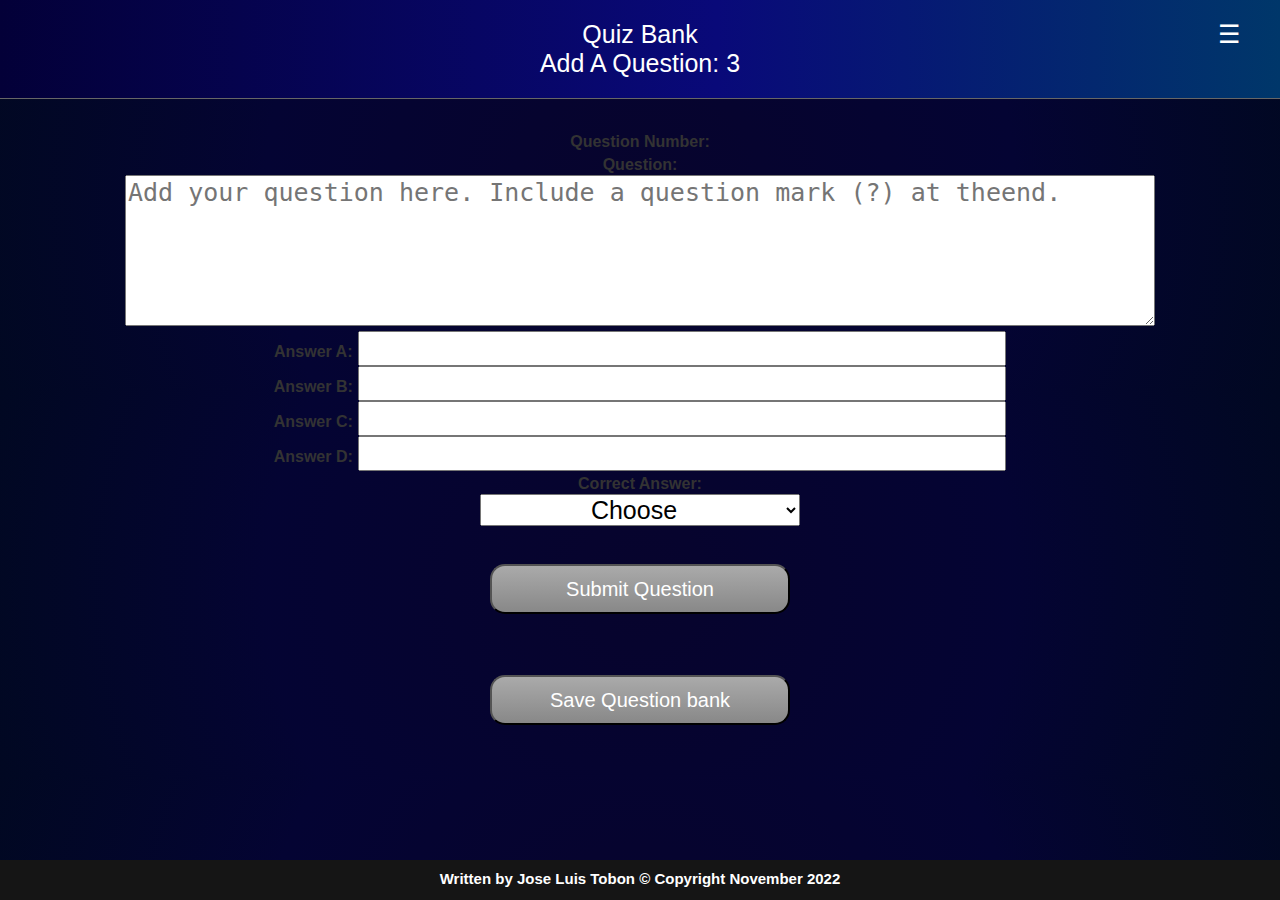
==== add_questions.html @ e2bbbed7 "Proyecto individuall" ====
<!DOCTYPE html>
<html lang="en">
    <head>
        <meta charset="UTF-8">
        <meta http-equiv="X-UA-Compatible" content="IE=edge">
        <meta name="viewport" content="width=device-width, initial-scale=1.0">
        <title>Quiz Bank Editor</title>
        <meta name='viewport' content='width=device-width, initial-scale=1'>
        <link rel='stylesheet' type='text/css' media='screen' href='css/app.css'>
        <script type="text/javascript" src="json/questions.json"></script>
    </head>
    <body>
        <div id="header">
            <h1>Quiz Bank<br>Add A Question: <span id="qCount"></span></h1>
            <span id="menu"></span>
            <div id="menubox" style="display: none;">
                <br><a href="quiz_app.html" alt="back to quiz" title="back to quiz"> Backto Quiz </a><br><br>
                <a href="remove_questions.html" alt="remove questions" title="removequestions"> Drop Questions <a>
                        <span id="menudismiss"> X </span>
            </div>
        </div>
        <div class="quiz-wrapper">
            <form id="addQuestion" onsubmit="submitForm(event)">
                <label class="formLabel">Question Number:</label><br>
                <label class="formLabel">Question:</label><br>
                <textarea maxlength="200" cols="50" rows="5" class="formArea"
                    placeholder="Add your question here. Include a question mark (?) at theend." id="q" name="q"
                    required></textarea><br>
                <label class="formLabel">Answer A:</label>
                <input type="text" maxlength="100" size="100" class="formInput" id="a" name="a" required><br>
                <label class="formLabel">Answer B:</label>
                <input type="text" maxlength="100" size="100" class="formInput" id="b" name="b" required><br>
                <label class="formLabel">Answer C:</label>
                <input type="text" maxlength="100" size="100" class="formInput" id="c" name="c" required><br>
                <label class="formLabel">Answer D:</label>
                <input type="text" maxlength="100" size="100" class="formInput" id="d" name="d" required><br>
                <label class="formLabel">Correct Answer:</label><br>
                <select id="ca" name="ca" class="formSelect" required>
                    <option value="" selected disabled> Choose </option>
                    <option value="a"> - A -</option>
                    <option value="b"> - B -</option>
                    <option value="c"> - C -</option>
                    <option value="d"> - D -</option>
                </select><br><br>
                <button id="submitQuestion">
                    <p>Submit Question</p>
                </button><br><br><br>
                <button id="saveQuestionBank">
                    <p>Save Question bank</p>
                </button>
            </form>
        </div>
        <div id="footer">
            <h5>Written by Jose Luis Tobon &copy Copyright November 2022</h5>
        </div>
        <script src='js/addquestions.js'></script>
        <script src='js/menu.js'></script>
    </body>
</html>
---- css/app.css ----
body {
    margin: 0;
    padding: 0px;
    font-family: Arial;
    font-size: 20px;
    text-align: center;
    background-color: #252525;/*Cambio de color de la pagina*/
    /*Color de fondo del body*/
    background: radial-gradient(circle, rgba(7, 4, 45, 1) 0%, rgba(4, 4, 51, 1) 56%, rgba(1, 8, 34, 1) 100%);
    /*Color de fondo*/
    overflow-x: hidden;

}

#header {
    border-bottom: 1px solid #666;/*Borde del header WIP*/
    color: white;
    display: block;
    padding: 10px 0;
    text-align: center;
    /*Color de fondo del header*/
    background: linear-gradient(90deg, rgba(3, 0, 56, 1) 0%, rgba(9, 9, 121, 1) 56%, rgba(0, 55, 106, 1) 100%);
    /*Color de fondo*/
}

#header h1 {
    /*Sombra del titulo eliminado
    text-shadow: 0px 1px 0px #fff;
    *//*Cambiar color del titulo desde el #header para no afectar el color del menu*/
    font-weight: 300;
    margin: 0px;
    padding: 10px;
    font-size: 25px;
}

.question {
    font-size: 30px;
    margin: 0 5% 20px 5%;
    /*Color del texto de las preguntas*/
    color: white;
    /*Color del texto de las preguntas*/
}

.answers {
    margin-bottom: 20px;
    text-align: left;
    display: inline-block;
    /*Color del texto de las respuestas*/
    color: white;
    /*Color del texto de las respuestas*/
}

.answers label {
    display: block;
    margin-bottom: 10px;
}

button p {
    margin-top: -8px;
}

button {
    font-weight: 200;
    font-size: 20px;
    width: 300px;
    height: 50px;
    padding: 20px;
    cursor: pointer;
    border-radius: 3px;
    color: #fff;
    background-image: -webkit-gradient(linear, left top, left bottom,
            from(#aaa), to(#888));
    margin-top: 15px;
    /*Agregado*/
    border-radius: 15px;
    /*Agregado*/
}

button:hover {
    background-image: -webkit-gradient(linear, left top, left bottom,
            from(#bbb), to(#999));
}

.quiz-wrapper {
    position: relative;
    height: 200px;
    margin: 30px 0 60px 0;
}

.rad_butn {
    transform: scale(200%);
    margin: 0 30px 0 -20px;
}

#results {
    margin-top: 15px;
    padding: 20px;
    /*Color del texto del resultado de respuestas acertadas*/
    color: white;
}

.slide {
    position: absolute;
    left: 0px;
    top: 0px;
    width: 100%;
    z-index: 1;
    opacity: 0;
    transition: opacity 0.5s;
}

.active-slide {
    opacity: 1;
    z-index: 2;
}

#footer {
    position: absolute;
    bottom: 0;
    width: 100%;
    height: 40px;
    /*Eliminado color de sombra de texto
    text-shadow: 0px 1px 0px #fff;
    */
    color: white;
    background-color: #151515;
}

#footer h5 {
    text-align: center;
    margin-top: 10px;
    font-size: 15px;
}

h2 {
    color: #333;
    font-weight: 100;
    font-size: 40px;
    margin: 40px 0px 20px;
    color: white;/*Color del texto del Timer*/
}

#clockdiv {
    font-family: sans-serif;
    color: #fff;
    display: inline-block;
    font-weight: 100;
    text-align: center;
    font-size: 30px;
}

#clockdiv > div {
    padding: 10px;
    border-radius: 100px;
    background-image: -webkit-gradient(linear, left top, left bottom,
            from(#ccc), to(#999));
    display: inline-block;
    border: solid 1px #333;
    width: 100px;
    height: 100px;
}

#clockdiv div > span {
    padding: 15px;
    border-radius: 3px;
    background: #333;
    display: inline-block;
}

.smalltext {
    padding-top: 3px;
    font-size: 16px;
}

/*Segundo archivo htmnl*/

form {
    color: #333;
    font-weight: bold;
}

.formLabel {
    font-size: 16px;
    width: 10%;
}

.formArea, .formInput, .formSelect {
    font-size: 25px;
}

.formArea {
    width: 80%;
}

.formInput {
    width: 50%;
}

.formSelect {
    width: 25%;
    text-align: center;
}

/*Tercer archivo html*/

#showQstn {
    text-align: left;
    display: block;
    margin: 0 auto 0 auto;
    width: 420px;
}

#showQstn label:first-of-type {
    margin-left: 10px;
}

.chk_butn {
    transform: scale(200%);
    margin: 10px 30px 5px -20px;
}

.wrapper {
    position: relative;
    margin: 30px 0 20px 0;
}

#footer2 {
    position: absolute;
    bottom: 0;
    width: 100%;
    height: 40px;
    /*Color del footer 2*/
    color: white;
    background-color: #151515;
}

#footer2 h5 {
    text-align: center;
    padding-top: 10px;
    font-size: 15px;
}



#menu {
    position: absolute;
    top: 10px;
    right: 30px;
}

#menu:hover {
    background-color: rgba(255, 255, 255, 0.5);
    font-weight: bold;
}

#menubox {
    position: absolute;
    background-image: -webkit-gradient(linear, left top, left bottom,
            from(#ccc), to(#999));
    padding: 20px;
    border: solid 1px #333;
    width: 80vw;
    margin: 50px 0 0 7vw;
    height: 200px;
    z-index: 10;
    font-size: 1.7em;
}

#menubox a {
    color: #333;
    text-shadow: 0px 1px 0px #fff;
    text-decoration: none;
}

#menubox a:hover {
    background-color: rgba(255, 255, 255, 0.5);
}

#menubox #menudismiss {
    position: absolute;
    top: 10px;
    right: 15px;
    color: rgb(102, 100, 100);
}

#menubox #menudismiss:hover {
    position: absolute;
    top: 10px;
    right: 15px;
    background-color: rgba(255, 255, 255, 0.5);
    font-weight: bold;
}

/*Agregado*/

/*Agregado*/
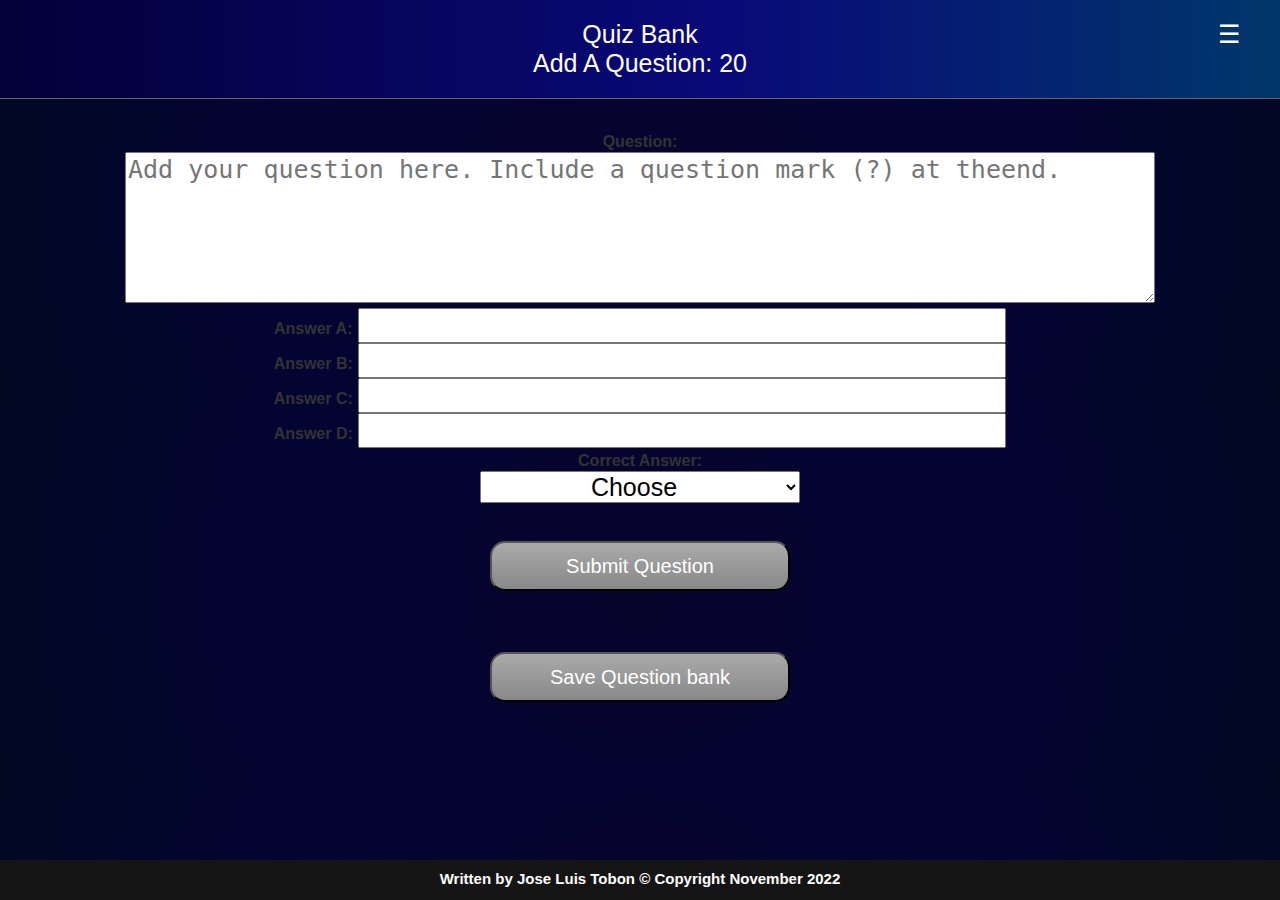
==== commit bedc4b94: "Actulizadas banco de preguntas" ====
--- a/add_questions.html
+++ b/add_questions.html
@@ -3,7 +3,6 @@
     <head>
         <meta charset="UTF-8">
         <meta http-equiv="X-UA-Compatible" content="IE=edge">
-        <meta name="viewport" content="width=device-width, initial-scale=1.0">
         <title>Quiz Bank Editor</title>
         <meta name='viewport' content='width=device-width, initial-scale=1'>
         <link rel='stylesheet' type='text/css' media='screen' href='css/app.css'>
@@ -14,18 +13,16 @@
             <h1>Quiz Bank<br>Add A Question: <span id="qCount"></span></h1>
             <span id="menu"></span>
             <div id="menubox" style="display: none;">
-                <br><a href="quiz_app.html" alt="back to quiz" title="back to quiz"> Backto Quiz </a><br><br>
+                <br><a href="quiz_app.html" alt="back to quiz" title="back to quiz"> Back to Quiz </a><br><br>
                 <a href="remove_questions.html" alt="remove questions" title="removequestions"> Drop Questions <a>
                         <span id="menudismiss"> X </span>
             </div>
         </div>
         <div class="quiz-wrapper">
             <form id="addQuestion" onsubmit="submitForm(event)">
-                <label class="formLabel">Question Number:</label><br>
                 <label class="formLabel">Question:</label><br>
                 <textarea maxlength="200" cols="50" rows="5" class="formArea"
-                    placeholder="Add your question here. Include a question mark (?) at theend." id="q" name="q"
-                    required></textarea><br>
+                    placeholder="Add your question here. Include a question mark (?) at theend." id="q" name="q" required></textarea><br>
                 <label class="formLabel">Answer A:</label>
                 <input type="text" maxlength="100" size="100" class="formInput" id="a" name="a" required><br>
                 <label class="formLabel">Answer B:</label>
@@ -42,12 +39,8 @@
                     <option value="c"> - C -</option>
                     <option value="d"> - D -</option>
                 </select><br><br>
-                <button id="submitQuestion">
-                    <p>Submit Question</p>
-                </button><br><br><br>
-                <button id="saveQuestionBank">
-                    <p>Save Question bank</p>
-                </button>
+                <button id="submitQuestion"><p>Submit Question</p></button><br><br><br>
+                <button id="saveQuestionBank"><p>Save Question bank</p></button>
             </form>
         </div>
         <div id="footer">
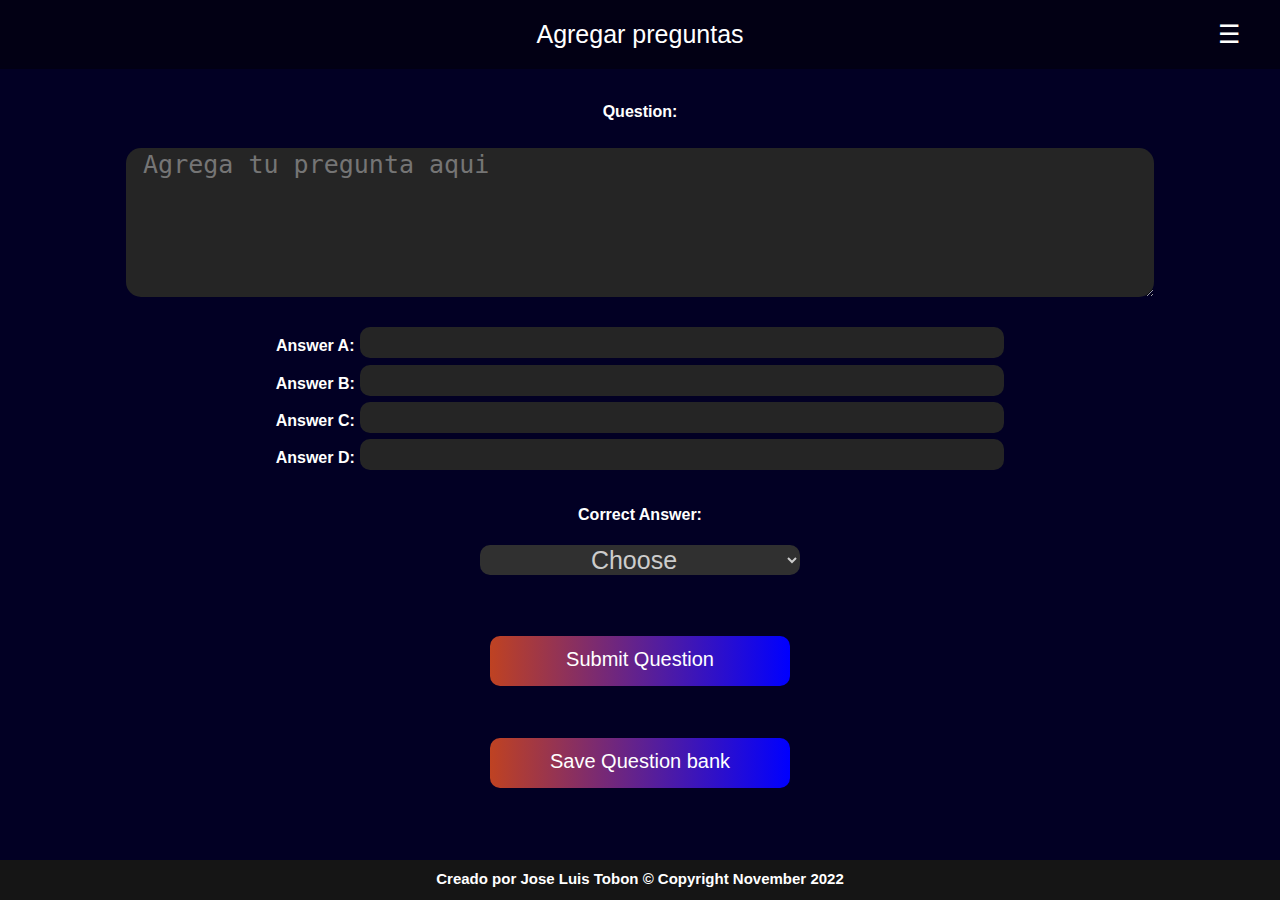
==== commit 7e5c7c98: "Modificado: [200~1. Agregado icono a las paginas" ====
--- a/add_questions.html
+++ b/add_questions.html
@@ -3,18 +3,19 @@
     <head>
         <meta charset="UTF-8">
         <meta http-equiv="X-UA-Compatible" content="IE=edge">
-        <title>Quiz Bank Editor</title>
+        <title>Quiz</title>
         <meta name='viewport' content='width=device-width, initial-scale=1'>
         <link rel='stylesheet' type='text/css' media='screen' href='css/app.css'>
+        <link rel="shortcut icon" href="images/Time.webp">
         <script type="text/javascript" src="json/questions.json"></script>
     </head>
     <body>
         <div id="header">
-            <h1>Quiz Bank<br>Add A Question: <span id="qCount"></span></h1>
+            <h1>Agregar preguntas</h1>
             <span id="menu"></span>
             <div id="menubox" style="display: none;">
-                <br><a href="quiz_app.html" alt="back to quiz" title="back to quiz"> Back to Quiz </a><br><br>
-                <a href="remove_questions.html" alt="remove questions" title="removequestions"> Drop Questions <a>
+                <br><a href="index.html" alt="back to quiz" title="back to quiz"> Regresar al quiz </a><br><br>
+                <a href="remove_questions.html" alt="remove questions" title="removequestions"> Quitar preguntas <a>
                         <span id="menudismiss"> X </span>
             </div>
         </div>
@@ -22,7 +23,7 @@
             <form id="addQuestion" onsubmit="submitForm(event)">
                 <label class="formLabel">Question:</label><br>
                 <textarea maxlength="200" cols="50" rows="5" class="formArea"
-                    placeholder="Add your question here. Include a question mark (?) at theend." id="q" name="q" required></textarea><br>
+                    placeholder=" Agrega tu pregunta aqui" id="q" name="q" required></textarea><br>
                 <label class="formLabel">Answer A:</label>
                 <input type="text" maxlength="100" size="100" class="formInput" id="a" name="a" required><br>
                 <label class="formLabel">Answer B:</label>
@@ -44,7 +45,7 @@
             </form>
         </div>
         <div id="footer">
-            <h5>Written by Jose Luis Tobon &copy Copyright November 2022</h5>
+            <h5>Creado por Jose Luis Tobon &copy Copyright November 2022</h5>
         </div>
         <script src='js/addquestions.js'></script>
         <script src='js/menu.js'></script>
--- a/css/app.css
+++ b/css/app.css
@@ -4,22 +4,21 @@
     font-family: Arial;
     font-size: 20px;
     text-align: center;
-    background-color: #252525;/*Cambio de color de la pagina*/
     /*Color de fondo del body*/
-    background: radial-gradient(circle, rgba(7, 4, 45, 1) 0%, rgba(4, 4, 51, 1) 56%, rgba(1, 8, 34, 1) 100%);
+    background: rgb(2, 0, 36);
     /*Color de fondo*/
     overflow-x: hidden;
 
 }
 
 #header {
-    border-bottom: 1px solid #666;/*Borde del header WIP*/
+    border-bottom: 0px solid #666;/*Borde del header WIP*/
     color: white;
     display: block;
-    padding: 10px 0;
+    padding: 10px;
     text-align: center;
     /*Color de fondo del header*/
-    background: linear-gradient(90deg, rgba(3, 0, 56, 1) 0%, rgba(9, 9, 121, 1) 56%, rgba(0, 55, 106, 1) 100%);
+    background: rgb(2, 0, 20);
     /*Color de fondo*/
 }
 
@@ -29,8 +28,8 @@
     *//*Cambiar color del titulo desde el #header para no afectar el color del menu*/
     font-weight: 300;
     margin: 0px;
+    font-size: 25px;
     padding: 10px;
-    font-size: 25px;
 }
 
 .question {
@@ -39,9 +38,11 @@
     /*Color del texto de las preguntas*/
     color: white;
     /*Color del texto de las preguntas*/
+    margin-top: 5%;
 }
 
 .answers {
+    margin-top: 3%;
     margin-bottom: 20px;
     text-align: left;
     display: inline-block;
@@ -52,7 +53,7 @@
 
 .answers label {
     display: block;
-    margin-bottom: 10px;
+    margin-bottom: 3%;
 }
 
 button p {
@@ -66,19 +67,26 @@
     height: 50px;
     padding: 20px;
     cursor: pointer;
-    border-radius: 3px;
     color: #fff;
-    background-image: -webkit-gradient(linear, left top, left bottom,
-            from(#aaa), to(#888));
-    margin-top: 15px;
+    background: linear-gradient(90deg, #BF4222, blue);
+    margin-top: 5%;
     /*Agregado*/
-    border-radius: 15px;
+    border-radius: 10px;
     /*Agregado*/
-}
-
+    border: 0px;
+}
+
+#next{
+    margin-top: 12%;
+    border: 0px;
+}
+#submit{
+    margin-top: 12%;
+    border: 0px;
+}
 button:hover {
-    background-image: -webkit-gradient(linear, left top, left bottom,
-            from(#bbb), to(#999));
+    background: linear-gradient(90deg, blue, #BF4222);
+    border: 0px;
 }
 
 .quiz-wrapper {
@@ -93,9 +101,9 @@
 }
 
 #results {
-    margin-top: 15px;
+    /*Color del texto del resultado de respuestas acertadas*/
+    margin-top: 12%;
     padding: 20px;
-    /*Color del texto del resultado de respuestas acertadas*/
     color: white;
 }
 
@@ -136,7 +144,7 @@
     color: #333;
     font-weight: 100;
     font-size: 40px;
-    margin: 40px 0px 20px;
+    margin-top: -9%;
     color: white;/*Color del texto del Timer*/
 }
 
@@ -170,6 +178,7 @@
 .smalltext {
     padding-top: 3px;
     font-size: 16px;
+    color: #151515;
 }
 
 /*Segundo archivo htmnl*/
@@ -182,6 +191,7 @@
 .formLabel {
     font-size: 16px;
     width: 10%;
+
 }
 
 .formArea, .formInput, .formSelect {
@@ -190,15 +200,44 @@
 
 .formArea {
     width: 80%;
+    background-color: #252525;
+    border: 0px;
+}
+
+.formArea:hover{
+    background-color: #303030;
 }
 
 .formInput {
     width: 50%;
+    border-radius: 10px;
+    margin-bottom: .5%;
+    background-color: #252525;
+    border: 0px;
+}
+
+.formInput:hover{
+    background-color: #303030;
 }
 
 .formSelect {
     width: 25%;
     text-align: center;
+}
+#d{
+    margin-bottom: 2.5%;
+}
+
+select{
+    background-color: #303030;
+    border: 0px;
+    border-radius: 10px;
+    margin-top: 1.5%;
+    color: #ccc;
+}
+
+option{
+    color: #ccc;
 }
 
 /*Tercer archivo html*/
@@ -224,23 +263,6 @@
     margin: 30px 0 20px 0;
 }
 
-#footer2 {
-    position: absolute;
-    bottom: 0;
-    width: 100%;
-    height: 40px;
-    /*Color del footer 2*/
-    color: white;
-    background-color: #151515;
-}
-
-#footer2 h5 {
-    text-align: center;
-    padding-top: 10px;
-    font-size: 15px;
-}
-
-
 
 #menu {
     position: absolute;
@@ -251,6 +273,7 @@
 #menu:hover {
     background-color: rgba(255, 255, 255, 0.5);
     font-weight: bold;
+    border-radius: 8px;
 }
 
 #menubox {
@@ -291,6 +314,41 @@
     font-weight: bold;
 }
 
+#bank{
+    color: white;
+}
+
+#showQstn{
+    color:#ccc;
+    font-weight: 150;
+    margin-top: 30px;
+}
+
+#saveQuestions{
+    margin-top: -50px;
+}
+
+#removeQuestions{
+    margin-top: 59px;
+}
+
+textarea{
+    border-radius: 15px;
+    margin-top: 2%;
+    margin-bottom: 2%;
+}
+
+.formLabel{
+    color: white;
+}
+
+#submitQuestion{
+    margin-top: 3%;
+}
+
+#saveQuestionBank{
+    margin-top: .5%;
+}
 /*Agregado*/
 
 /*Agregado*/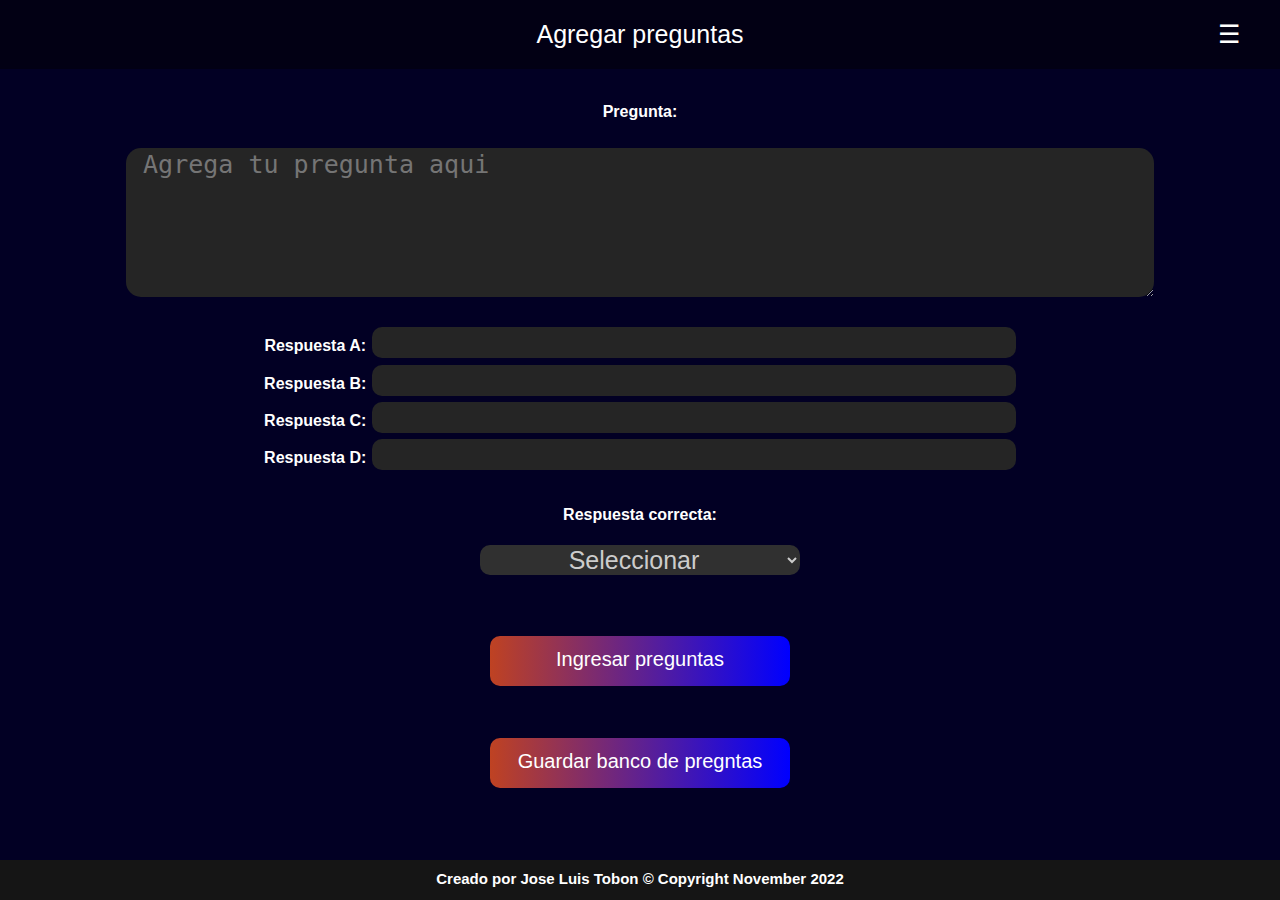
==== commit 0804f448: "Modificado: 1. Cambio del diseño del menu 2. Correcciones en la traduccion" ====
--- a/add_questions.html
+++ b/add_questions.html
@@ -16,32 +16,32 @@
             <div id="menubox" style="display: none;">
                 <br><a href="index.html" alt="back to quiz" title="back to quiz"> Regresar al quiz </a><br><br>
                 <a href="remove_questions.html" alt="remove questions" title="removequestions"> Quitar preguntas <a>
-                        <span id="menudismiss"> X </span>
+                        <span id="menudismiss"> x </span>
             </div>
         </div>
         <div class="quiz-wrapper">
             <form id="addQuestion" onsubmit="submitForm(event)">
-                <label class="formLabel">Question:</label><br>
+                <label class="formLabel">Pregunta:</label><br>
                 <textarea maxlength="200" cols="50" rows="5" class="formArea"
                     placeholder=" Agrega tu pregunta aqui" id="q" name="q" required></textarea><br>
-                <label class="formLabel">Answer A:</label>
+                <label class="formLabel">Respuesta A:</label>
                 <input type="text" maxlength="100" size="100" class="formInput" id="a" name="a" required><br>
-                <label class="formLabel">Answer B:</label>
+                <label class="formLabel">Respuesta B:</label>
                 <input type="text" maxlength="100" size="100" class="formInput" id="b" name="b" required><br>
-                <label class="formLabel">Answer C:</label>
+                <label class="formLabel">Respuesta C:</label>
                 <input type="text" maxlength="100" size="100" class="formInput" id="c" name="c" required><br>
-                <label class="formLabel">Answer D:</label>
+                <label class="formLabel">Respuesta D:</label>
                 <input type="text" maxlength="100" size="100" class="formInput" id="d" name="d" required><br>
-                <label class="formLabel">Correct Answer:</label><br>
+                <label class="formLabel">Respuesta correcta:</label><br>
                 <select id="ca" name="ca" class="formSelect" required>
-                    <option value="" selected disabled> Choose </option>
+                    <option value="" selected disabled> Seleccionar </option>
                     <option value="a"> - A -</option>
                     <option value="b"> - B -</option>
                     <option value="c"> - C -</option>
                     <option value="d"> - D -</option>
                 </select><br><br>
-                <button id="submitQuestion"><p>Submit Question</p></button><br><br><br>
-                <button id="saveQuestionBank"><p>Save Question bank</p></button>
+                <button id="submitQuestion"><p>Ingresar preguntas</p></button><br><br><br>
+                <button id="saveQuestionBank"><p>Guardar banco de pregntas</p></button>
             </form>
         </div>
         <div id="footer">
--- a/css/app.css
+++ b/css/app.css
@@ -278,21 +278,24 @@
 
 #menubox {
     position: absolute;
-    background-image: -webkit-gradient(linear, left top, left bottom,
-            from(#ccc), to(#999));
     padding: 20px;
-    border: solid 1px #333;
-    width: 80vw;
-    margin: 50px 0 0 7vw;
+    border: solid 0px #333;
+    width: 20vw;
+    margin: -40px 0 0 76.5%;
     height: 200px;
     z-index: 10;
     font-size: 1.7em;
+    border-radius: 10px;
+    background: rgb(10, 25, 75);;
 }
 
 #menubox a {
-    color: #333;
+    color: #fff;
+    /*
     text-shadow: 0px 1px 0px #fff;
+    */
     text-decoration: none;
+    font-family:Arial, Helvetica, sans-serif;
 }
 
 #menubox a:hover {
@@ -303,7 +306,7 @@
     position: absolute;
     top: 10px;
     right: 15px;
-    color: rgb(102, 100, 100);
+    color: #ccc;
 }
 
 #menubox #menudismiss:hover {
